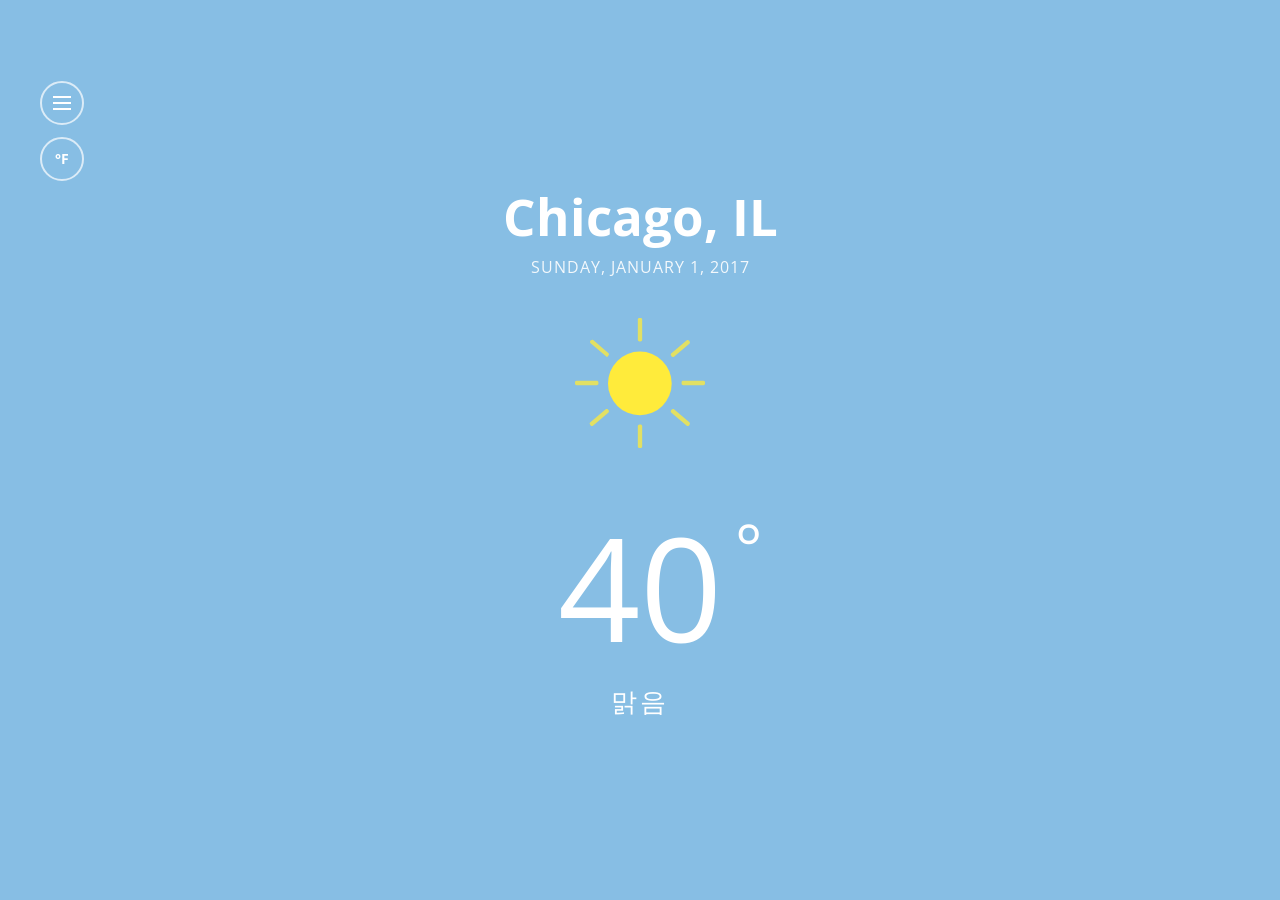
==== index.html @ e029a82a "weather icon position fixed" ====
<!DOCTYPE html>
<html lang="ko">
<head>
    <meta charset="UTF-8">
    <meta name="viewport" content="width=device-width, initial-scale=1.0">
    <title>Weather App - Animated</title>
    <link rel="stylesheet" href="css/style.css">
    <link href="https://fonts.googleapis.com/css2?family=Open+Sans:wght@400;700&display=swap" rel="stylesheet">
</head>
<body>

    <div class="overlay" id="overlay"></div>

    <nav class="sidebar" id="sidebar">
        <div class="sidebar-header">
            <h2>Locations</h2>
            <button id="close-btn">&times;</button>
        </div>
        <ul id="location-list"></ul>
    </nav>

    <div class="container">
        <div class="controls">
            <div class="icon-btn menu-btn" id="menu-btn">
                <span></span>
                <span></span>
                <span></span>
            </div>
            <div class="icon-btn unit-btn" id="unit-btn">°F</div>
        </div>

        <header>
            <h1 id="city">Chicago, IL</h1>
            <p id="date">SUNDAY, JANUARY 1, 2017</p>
        </header>

        <main>
            <div class="weather-icon" id="weather-icon-container"></div>
            
            <div class="temperature">
                <span id="temp">72</span><span class="degree-symbol">°</span>
            </div>
            <p id="status">맑음</p>
        </main>
    </div>

    <script src="js/main.js" defer></script>
</body>
</html>
---- css/style.css ----
* {
    margin: 0;
    padding: 0;
    box-sizing: border-box;
}

body {
    font-family: 'Open Sans', sans-serif;
    background-color: #87BEE4; /* 이미지의 밝은 하늘색 배경 */
    color: white;
    display: flex;
    justify-content: center;
    align-items: center;
    height: 100vh;
    overflow: hidden;
}

.container {
    text-align: center;
    width: 100%;
    position: relative;
    display: flex;
    flex-direction: column;
    align-items: center;
}

/* 좌측 상단 컨트롤 버튼 스타일 */
.controls {
    position: absolute;
    top: -100px; /* 위치 조절이 필요하면 20px 정도로 수정하세요 */
    left: 40px;
    display: flex;
    flex-direction: column;
    gap: 12px;
}

/* 이미지 스타일을 반영한 둥근 버튼 */
.icon-btn {
    width: 44px;
    height: 44px;
    border: 2px solid rgba(255, 255, 255, 0.7);
    border-radius: 50%;
    display: flex;
    flex-direction: column;
    justify-content: center;
    align-items: center;
    cursor: pointer;
    font-size: 0.85rem;
    font-weight: bold;
    transition: 0.3s;
}

.menu-btn span {
    display: block;
    width: 18px;
    height: 2px;
    background: white;
    margin: 2px 0;
}

/* 날씨 아이콘 크기 및 중앙 정렬 */
.weather-icon {
    /* djk: margin '40px 0' -> 40px auto로 변경하였음.*/
    margin:40px auto;
    width: 130px;
    height: 130px;

    flex-shrink: 0;
    flex-grow: 0;

    display: flex;
    justify-content: center;
    align-items: center;
}

.weather-icon svg {
    width: 100%;
    height: 100%;
}

/* SVG 내부 요소 색상 (icon.css에서 통합) */
.white { fill: #FFFFFF; }
.gray { fill: #E0E0E0; }
.yellow { fill: #FFEB3B; }

/* 텍스트 및 온도 스타일 */
header h1 { font-size: 3.2rem; margin-bottom: 5px; }
header p { font-size: 1rem; opacity: 0.9; letter-spacing: 1px; }
.temperature { font-size: 9rem; font-weight: 400; position: relative; margin-top: 10px; }
.degree-symbol { position: absolute; top: 15px; right: -40px; font-size: 4rem; }
#status { font-size: 1.6rem; letter-spacing: 3px; }

/* 사이드바 스타일 (기존 유지) */
.sidebar {
    position: fixed; top: 0; left: -280px; width: 280px; height: 100%;
    background: rgba(40, 44, 52, 0.95); z-index: 1000;
    padding: 30px 20px; transition: 0.3s ease;
}
.sidebar.active { left: 0; }
.overlay {
    position: fixed; top: 0; left: 0; width: 100%; height: 100%;
    background: rgba(0,0,0,0.4); display: none; z-index: 900;
}
.overlay.active { display: block; }
#location-list li { padding: 15px; cursor: pointer; border-radius: 8px; list-style: none; }
#location-list li:hover { background: rgba(255, 255, 255, 0.1); }
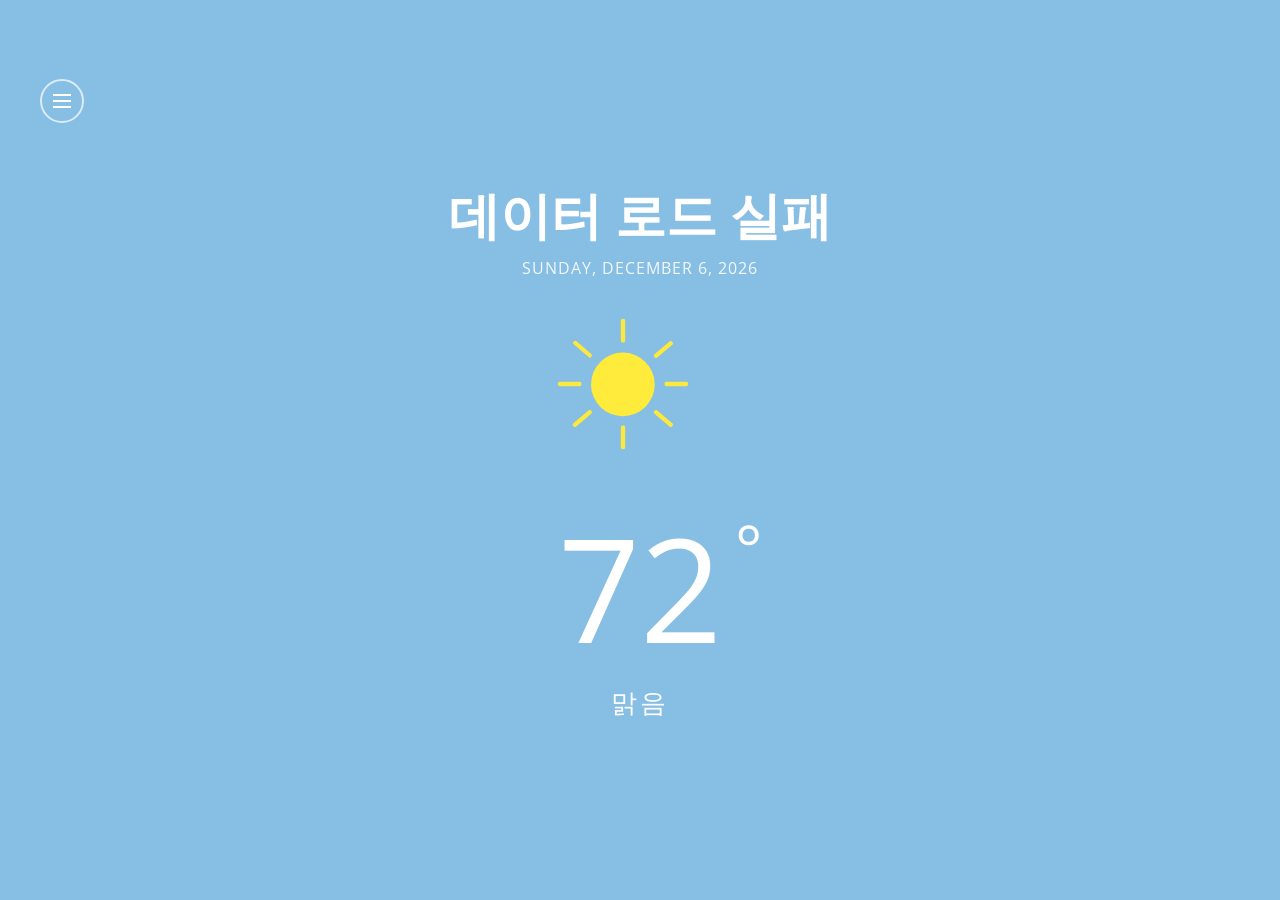
==== commit 26650e88: "sorry" ====
--- a/index.html
+++ b/index.html
@@ -26,12 +26,12 @@
                 <span></span>
                 <span></span>
             </div>
-            <div class="icon-btn unit-btn" id="unit-btn">°F</div>
+            
         </div>
 
         <header>
             <h1 id="city">Chicago, IL</h1>
-            <p id="date">SUNDAY, JANUARY 1, 2017</p>
+            <p id="date">SUNDAY, JANUARY 1, 20127</p>
         </header>
 
         <main>
@@ -47,3 +47,4 @@
     <script src="js/main.js" defer></script>
 </body>
 </html>
+
--- a/css/style.css
+++ b/css/style.css
@@ -60,14 +60,9 @@
 
 /* 날씨 아이콘 크기 및 중앙 정렬 */
 .weather-icon {
-    /* djk: margin '40px 0' -> 40px auto로 변경하였음.*/
-    margin:40px auto;
+    margin: 40px 0;
     width: 130px;
     height: 130px;
-
-    flex-shrink: 0;
-    flex-grow: 0;
-
     display: flex;
     justify-content: center;
     align-items: center;
@@ -103,4 +98,5 @@
 }
 .overlay.active { display: block; }
 #location-list li { padding: 15px; cursor: pointer; border-radius: 8px; list-style: none; }
-#location-list li:hover { background: rgba(255, 255, 255, 0.1); }+#location-list li:hover { background: rgba(255, 255, 255, 0.1); }
+/**/
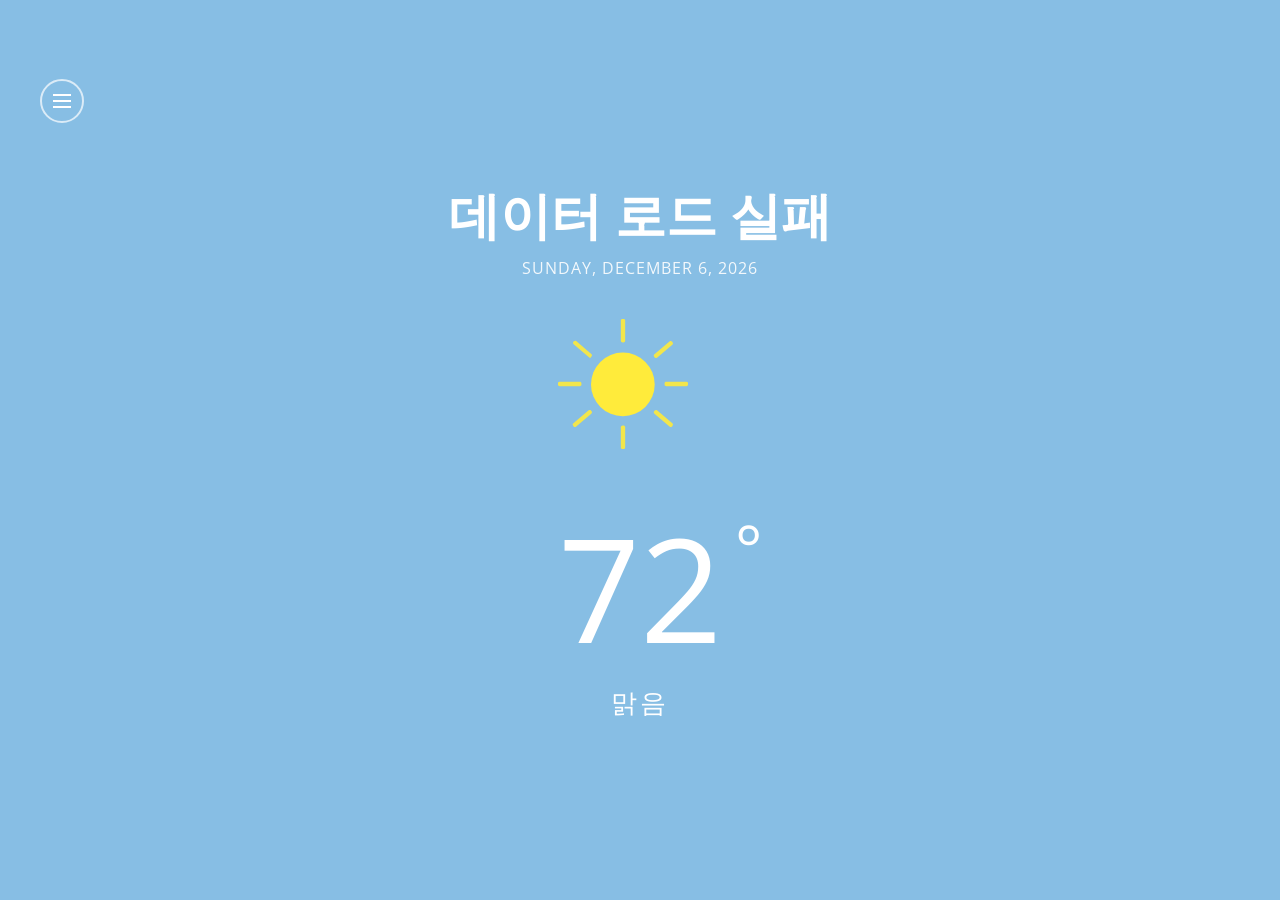
==== commit c37fdb24: "sorry change" ====
--- a/index.html
+++ b/index.html
@@ -31,7 +31,7 @@
 
         <header>
             <h1 id="city">Chicago, IL</h1>
-            <p id="date">SUNDAY, JANUARY 1, 20127</p>
+            <p id="date">SUNDAY, JANUARY 1, 2017</p>
         </header>
 
         <main>
--- a/css/style.css
+++ b/css/style.css
@@ -99,4 +99,5 @@
 .overlay.active { display: block; }
 #location-list li { padding: 15px; cursor: pointer; border-radius: 8px; list-style: none; }
 #location-list li:hover { background: rgba(255, 255, 255, 0.1); }
+/**/
 /**/
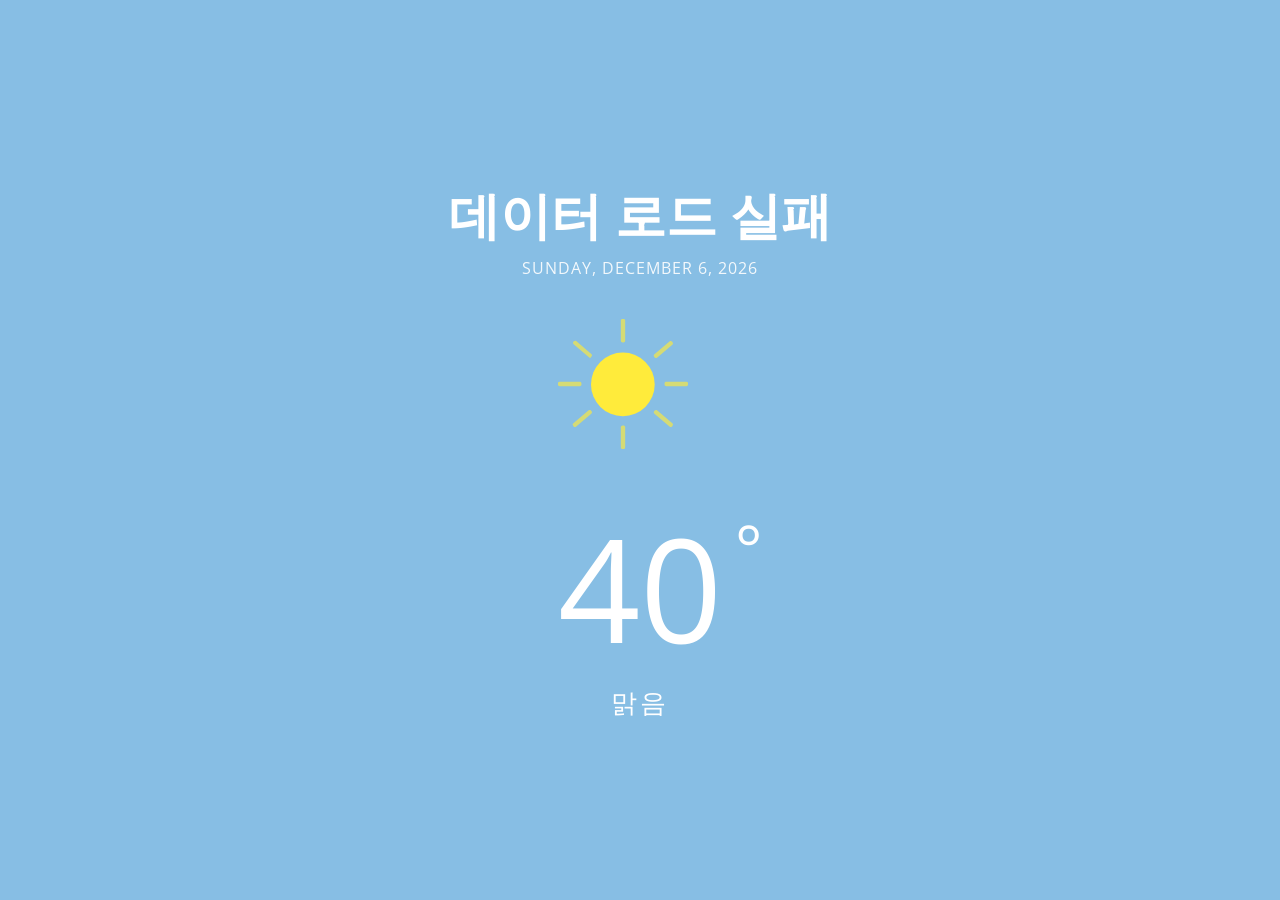
==== commit 056311f1: "djk: main에 경수님이 수정한 코드 merge" ====
--- a/index.html
+++ b/index.html
@@ -11,6 +11,7 @@
 
     <div class="overlay" id="overlay"></div>
 
+    <!--  djk: 슬라이드 바 상세 바 삭제
     <nav class="sidebar" id="sidebar">
         <div class="sidebar-header">
             <h2>Locations</h2>
@@ -18,17 +19,18 @@
         </div>
         <ul id="location-list"></ul>
     </nav>
-
+    -->
     <div class="container">
+        <!--  djk: 슬라이브 바, 화씨 온도 삭제
         <div class="controls">
             <div class="icon-btn menu-btn" id="menu-btn">
                 <span></span>
                 <span></span>
                 <span></span>
             </div>
-            
+            <div class="icon-btn unit-btn" id="unit-btn">°F</div>
         </div>
-
+        -->
         <header>
             <h1 id="city">Chicago, IL</h1>
             <p id="date">SUNDAY, JANUARY 1, 2017</p>
@@ -47,4 +49,3 @@
     <script src="js/main.js" defer></script>
 </body>
 </html>
-
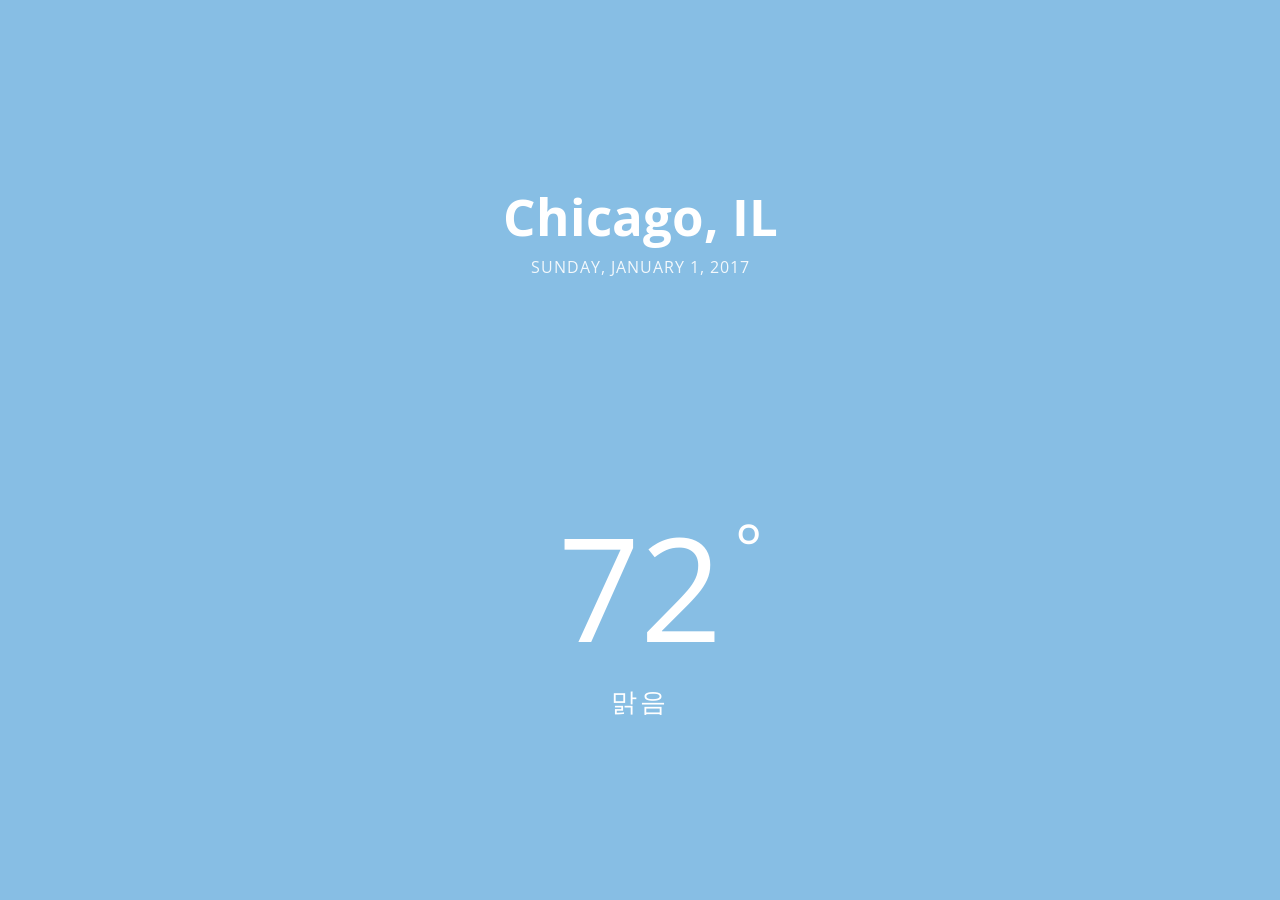
==== commit dc2bce84: "djk: 경수님이 올리신 것 djk 브랜치에 머지" ====
--- a/index.html
+++ b/index.html
@@ -28,7 +28,7 @@
                 <span></span>
                 <span></span>
             </div>
-            <div class="icon-btn unit-btn" id="unit-btn">°F</div>
+            
         </div>
         -->
         <header>
--- a/css/style.css
+++ b/css/style.css
@@ -60,9 +60,14 @@
 
 /* 날씨 아이콘 크기 및 중앙 정렬 */
 .weather-icon {
-    margin: 40px 0;
+    /* djk: margin '40px 0' -> 40px auto로 변경하였음.*/
+    margin:40px auto;
     width: 130px;
     height: 130px;
+
+    flex-shrink: 0;
+    flex-grow: 0;
+
     display: flex;
     justify-content: center;
     align-items: center;
@@ -98,6 +103,10 @@
 }
 .overlay.active { display: block; }
 #location-list li { padding: 15px; cursor: pointer; border-radius: 8px; list-style: none; }
+<<<<<<< HEAD
+#location-list li:hover { background: rgba(255, 255, 255, 0.1); }
+=======
 #location-list li:hover { background: rgba(255, 255, 255, 0.1); }
 /**/
-/**/+/**/
+>>>>>>> 973d44130081b69bcd06568fc9dd10ff523ab146
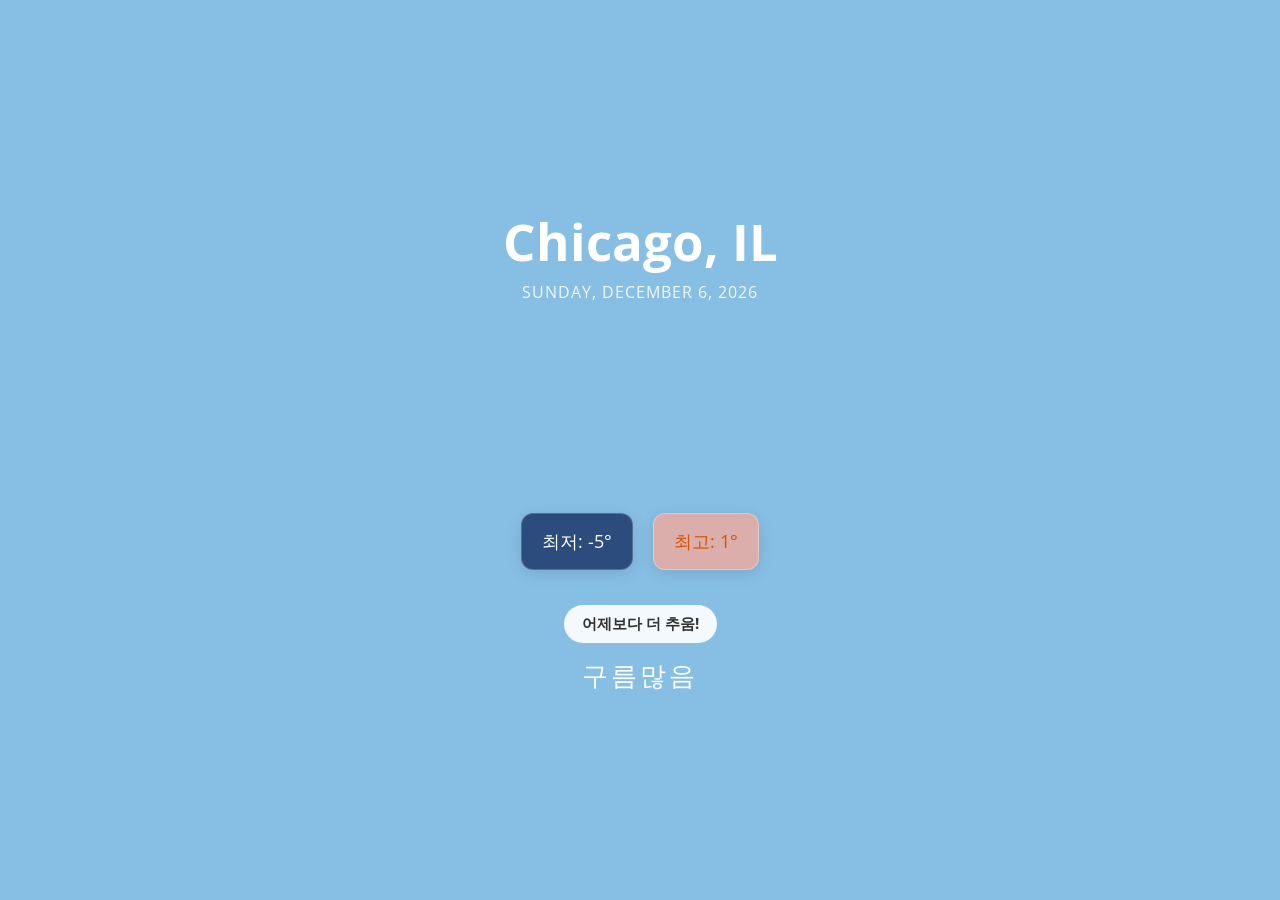
==== commit 0dd62aa3: "djk: index.html, style.css modified" ====
--- a/index.html
+++ b/index.html
@@ -31,11 +31,13 @@
             
         </div>
         -->
+        
         <header>
             <h1 id="city">Chicago, IL</h1>
             <p id="date">SUNDAY, JANUARY 1, 2017</p>
         </header>
-
+        
+        <!-- djk: 삭제 
         <main>
             <div class="weather-icon" id="weather-icon-container"></div>
             
@@ -44,6 +46,32 @@
             </div>
             <p id="status">맑음</p>
         </main>
+        -->
+        <main>
+            <div class="weather-icon" id="weather-icon-container"></div>
+            
+            <div class="weather-main-group">
+                <div class="temp-widget low">
+                    <span class="widget-label">최저: <span id="low-temp">-5</span>°</span>
+                    <span class="arrow-icon"></span>
+                </div>
+                <!-- djk: 삭제  
+                <div class="temperature">
+                    <span id="temp">-2</span><span class="degree-symbol">°</span>
+                </div>
+                -->
+                <div class="temp-widget high">
+                    <span class="widget-label">최고: <span id="high-temp">1</span>°</span>
+                    <span class="sun-icon"></span>
+                </div>
+            </div>
+
+            <div class="comparison-chip">
+                <span> 어제보다 더 추움! </span>
+            </div>
+
+            <p id="status">구름많음</p>
+        </main>
     </div>
 
     <script src="js/main.js" defer></script>
--- a/css/style.css
+++ b/css/style.css
@@ -103,10 +103,63 @@
 }
 .overlay.active { display: block; }
 #location-list li { padding: 15px; cursor: pointer; border-radius: 8px; list-style: none; }
-<<<<<<< HEAD
 #location-list li:hover { background: rgba(255, 255, 255, 0.1); }
-=======
 #location-list li:hover { background: rgba(255, 255, 255, 0.1); }
 /**/
 /**/
->>>>>>> 973d44130081b69bcd06568fc9dd10ff523ab146
+
+/* djk: [최저], [최고], [어제와 비교한 오늘 날씨 텍스트] 위젯 추가 */
+
+/* 메인 그룹 레이아웃 */
+.weather-main-group {
+    display: flex;
+    align-items: center;
+    justify-content: center;
+    gap: 20px;
+    margin: 20px 0;
+}
+
+/* 위젯 공통 스타일 */
+.temp-widget {
+    padding: 15px 20px;
+    border-radius: 12px;
+    font-size: 1.1rem;
+    display: flex;
+    flex-direction: column;
+    align-items: center;
+    justify-content: center;
+    box-shadow: 0 4px 15px rgba(0,0,0,0.1);
+    min-width: 100px;
+}
+
+/* 최저 기온 위젯 (다크 블루) */
+.temp-widget.low {
+    background: rgba(28, 57, 107, 0.85); /* 이미지의 어두운 블루 */
+    border: 1px solid rgba(255, 255, 255, 0.2);
+}
+
+/* 최고 기온 위젯 (연한 레드/오렌지) */
+.temp-widget.high {
+    background: rgba(234, 172, 161, 0.85); /* 이미지의 연한 레드 */
+    border: 1px solid rgba(255, 255, 255, 0.3);
+    color: #d35400;
+}
+
+/* 어제 비교 칩 스타일 */
+.comparison-chip {
+    background: rgba(255, 255, 255, 0.9);
+    color: #333;
+    padding: 8px 18px;
+    border-radius: 20px;
+    font-weight: bold;
+    font-size: 0.95rem;
+    margin: 15px 0;
+    display: inline-flex;
+    align-items: center;
+    gap: 5px;
+}
+
+.arrow-up { color: #27ae60; font-weight: 900; }
+
+/* 온도 텍스트 크기 조정 (위젯과 맞추기 위해) */
+.temperature { font-size: 8rem; margin: 0; }
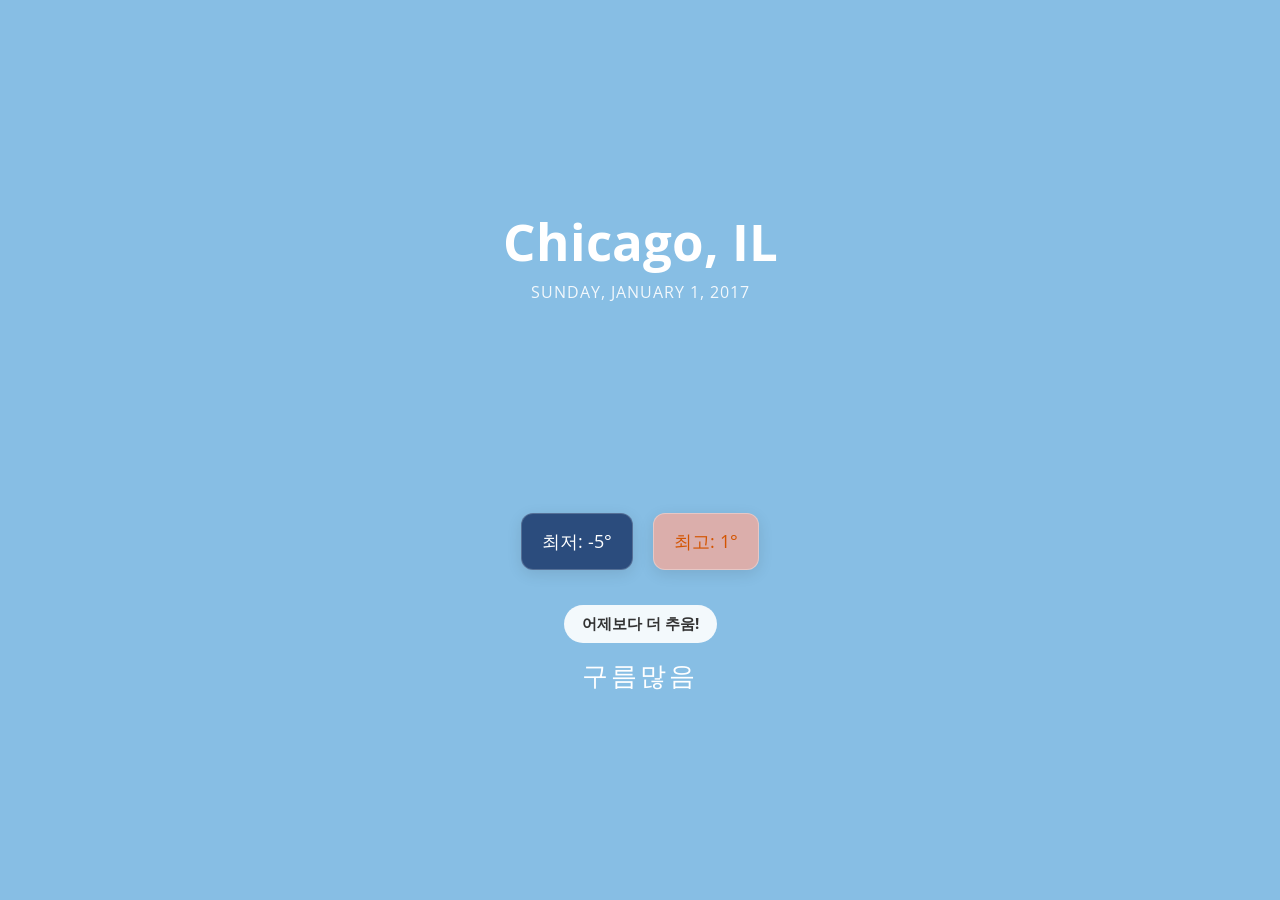
==== commit 4108e039: "test" ====
--- a/index.html
+++ b/index.html
@@ -8,8 +8,8 @@
     <link href="https://fonts.googleapis.com/css2?family=Open+Sans:wght@400;700&display=swap" rel="stylesheet">
 </head>
 <body>
-
-    <div class="overlay" id="overlay"></div>
+    
+    <div class="overlay" id="overlay"></div> 
 
     <!--  djk: 슬라이드 바 상세 바 삭제
     <nav class="sidebar" id="sidebar">
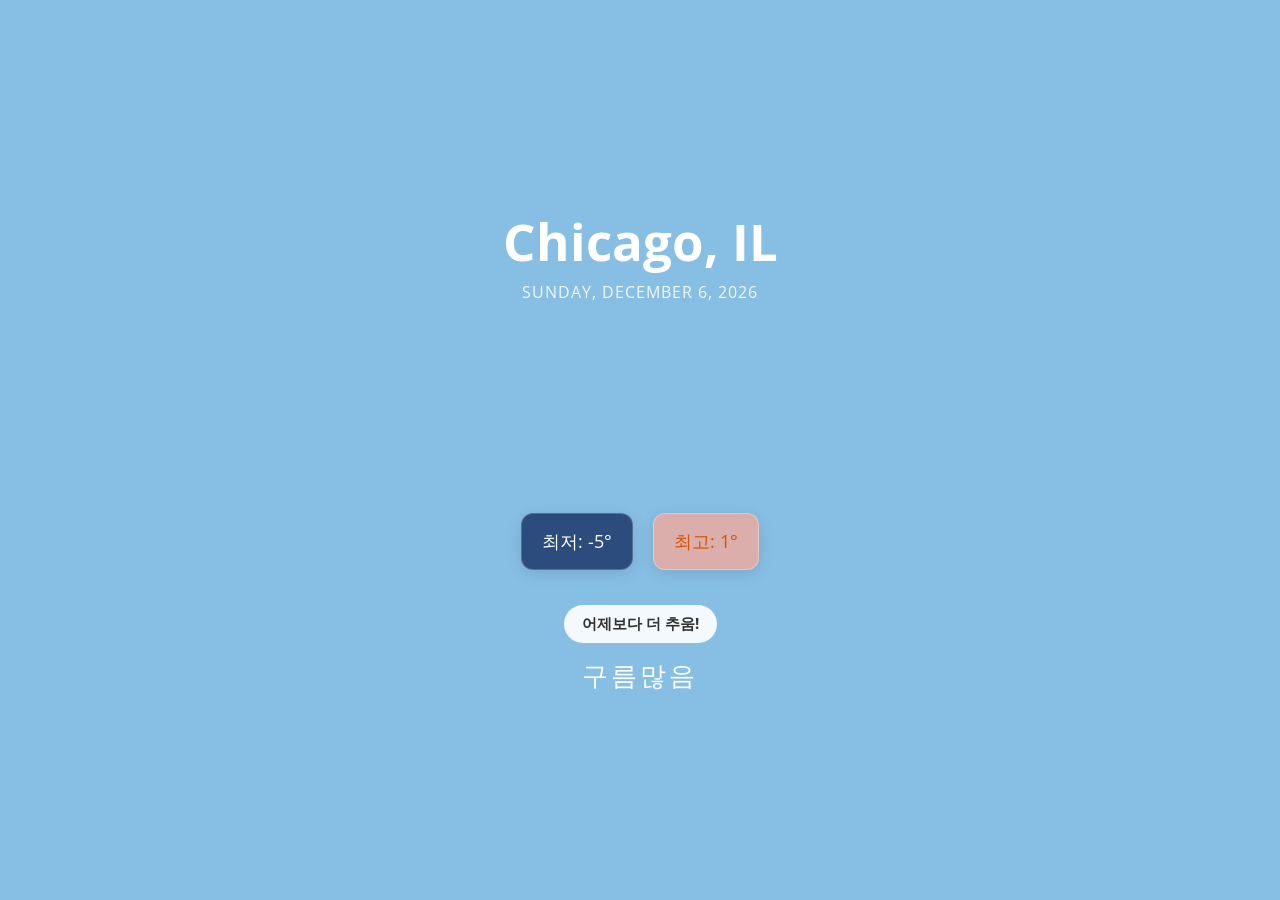
==== commit 23c8138c: "final_1" ====
--- a/index.html
+++ b/index.html
@@ -8,8 +8,12 @@
     <link href="https://fonts.googleapis.com/css2?family=Open+Sans:wght@400;700&display=swap" rel="stylesheet">
 </head>
 <body>
-    
-    <div class="overlay" id="overlay"></div> 
+<div id="loading-text" style="position: fixed; top: 0; left: 0; width: 100%; height: 100%; background-color: #87BEE4; display: flex; justify-content: center; align-items: center; z-index: 10000; font-size: 2.5rem; font-weight: bold; color: white;">
+        LOADING...
+    </div>
+
+    <div id="main-ui" style="visibility: hidden; opacity: 0; transition: opacity 0.8s ease-in;">
+    <div class="overlay" id="overlay"></div>
 
     <!--  djk: 슬라이드 바 상세 바 삭제
     <nav class="sidebar" id="sidebar">
@@ -74,6 +78,6 @@
         </main>
     </div>
 
-    <script src="js/main.js" defer></script>
+    </div><script src="js/main.js" defer></script>
 </body>
 </html>
